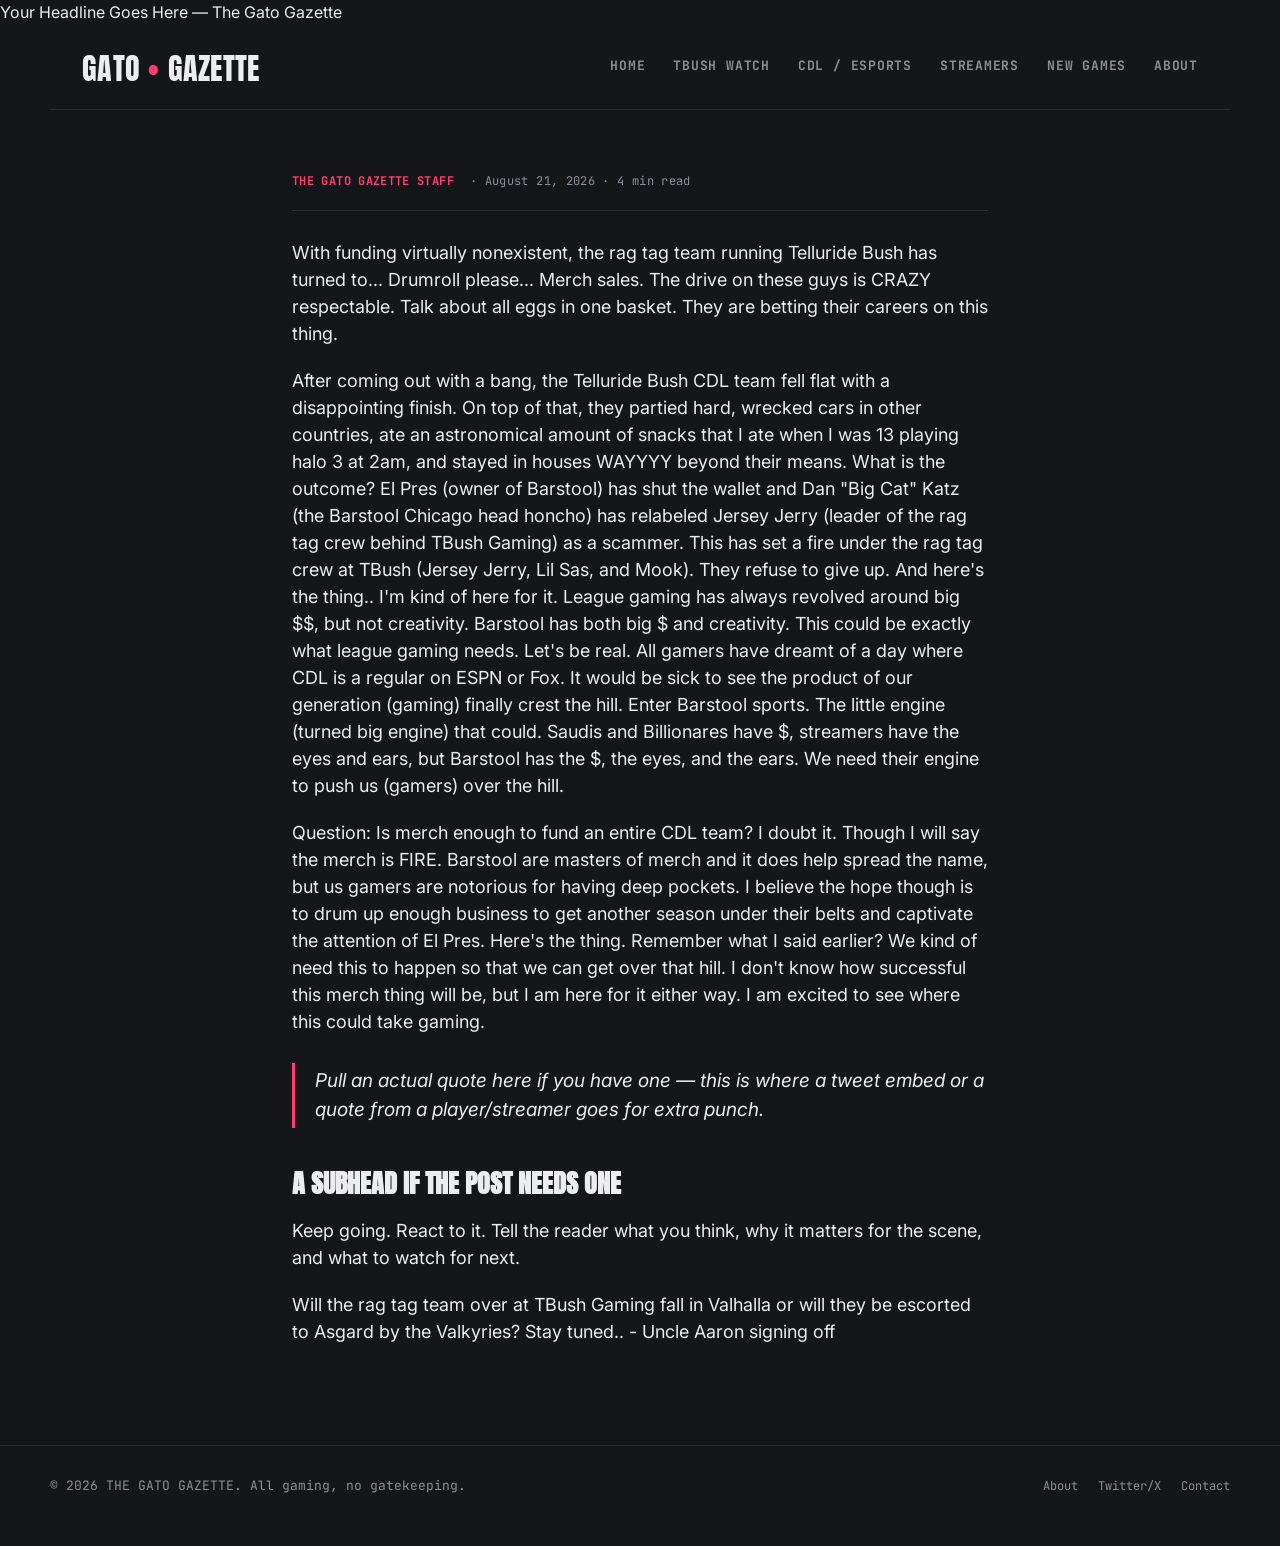
==== telluride-bush-merch.html @ 0218f1b4 "Add files via upload" ====
<!DOCTYPE html>
<html lang="en">
<head>
<meta charset="UTF-8">
<meta name="viewport" content="width=device-width, initial-scale=1.0">

<!-- ============================================================
     HOW TO USE THIS TEMPLATE (delete this comment block when done)
     1. Duplicate this file, rename it something like: my-new-post.html
     2. Replace the <title>, meta description, and og: tags below
     3. Replace the H1, dek, byline, and body paragraphs
     4. Add a link to this new file from index.html's card grid
     5. That's it — no build step, no database, just HTML
     ============================================================ -->

<!-- PAGE TITLE: put your punchy headline here, keep it under ~60 characters -->
<Telluride Bush raising funds by Merch?>Your Headline Goes Here — The Gato Gazette</title>

<!-- META DESCRIPTION: 1-2 sentence summary, this is what shows up in Google -->
<Telluride Bush is using unconventional means to fund after denial from El Pres. Is Jersey Jerry performing his trademark scams or is he own to something..>

<meta property="og:title" content="Your Headline Goes Here">
<meta property="og:description" content="Same short summary as above.">
<meta property="og:type" content="article">
<meta property="og:url" content="https://thegatogazette.com/posts/my-new-post.html">
<meta name="twitter:card" content="summary_large_image">

<link rel="canonical" href="https://thegatogazette.com/posts/my-new-post.html">
<link rel="stylesheet" href="../css/style.css">
</head>
<body>

<header class="site-header">
  <a href="../index.html" class="brand">GATO<span class="dot">•</span>GAZETTE</a>
  <nav class="primary-nav">
    <a href="../index.html">Home</a>
    <a href="../index.html#tbush">TBush Watch</a>
    <a href="../index.html#cdl">CDL / Esports</a>
    <a href="../index.html#streamers">Streamers</a>
    <a href="../index.html#games">New Games</a>
    <a href="../about.html">About</a>
  </nav>
</header>

<article class="post-wrap">
  <!-- pick the tag that matches: tag / tag gold / tag outline -->
  <TBush Watch>

  <Funding a CDL League Team with Merch Sales??>
  <The rag tag crew that is somehow running a pretty competative CDL Team is making up for lost funding by... MERCH?>

  <p class="byline mono"><span class="hot">THE GATO GAZETTE STAFF</span> · August 21, 2026 · 4 min read</p>

  <div class="post-body">
    <p>With funding virtually nonexistent, the rag tag team running Telluride Bush has turned to... Drumroll please... Merch sales. The drive on these guys is CRAZY respectable. Talk about all eggs in one basket. They are betting their careers on this thing.</p>

    <p>After coming out with a bang, the Telluride Bush CDL team fell flat with a disappointing finish. On top of that, they partied hard, wrecked cars in other countries, ate an astronomical amount of snacks that I ate when I was 13 playing halo 3 at 2am, and stayed in houses WAYYYY beyond their means. What is the outcome? El Pres (owner of Barstool) has shut the wallet and Dan "Big Cat" Katz (the Barstool Chicago head honcho) has relabeled Jersey Jerry (leader of the rag tag crew behind TBush Gaming) as a scammer. This has set a fire under the rag tag crew at TBush (Jersey Jerry, Lil Sas, and Mook). They refuse to give up. And here's the thing.. I'm kind of here for it. League gaming has always revolved around big $$, but not creativity. Barstool has both big $ and creativity. This could be exactly what league gaming needs. Let's be real. All gamers have dreamt of a day where CDL is a regular on ESPN or Fox. It would be sick to see the product of our generation (gaming) finally crest the hill. Enter Barstool sports. The little engine (turned big engine) that could. Saudis and Billionares have $, streamers have the eyes and ears, but Barstool has the $, the eyes, and the ears. We need their engine to push us (gamers) over the hill.</p>

    <p>Question: Is merch enough to fund an entire CDL team? I doubt it. Though I will say the merch is FIRE. Barstool are masters of merch and it does help spread the name, but us gamers are notorious for having deep pockets. I believe the hope though is to drum up enough business to get another season under their belts and captivate the attention of El Pres. Here's the thing. Remember what I said earlier? We kind of need this to happen so that we can get over that hill. I don't know how successful this merch thing will be, but I am here for it either way. I am excited to see where this could take gaming.</p>

    <blockquote>Pull an actual quote here if you have one — this is where a tweet
    embed or a quote from a player/streamer goes for extra punch.</blockquote>

    <h2>A Subhead If The Post Needs One</h2>
    <p>Keep going. React to it. Tell the reader what you think, why it matters for
    the scene, and what to watch for next.</p>

    <p>Will the rag tag team over at TBush Gaming fall in Valhalla or will they be escorted to Asgard by the Valkyries? Stay tuned.. - Uncle Aaron signing off</p>
  </div>
</article>

<footer>
  <div class="footer-inner">
    <p class="mono">© 2026 THE GATO GAZETTE. All gaming, no gatekeeping.</p>
    <div class="footer-links">
      <a href="../about.html">About</a>
      <a href="#">Twitter/X</a>
      <a href="#">Contact</a>
    </div>
  </div>
</footer>

</body>
</html>
---- css/style.css ----
/* ============================================
   THE GATO GAZETTE — design tokens
   Palette:
   --ink:        #14161A   (near-black charcoal, not pure black)
   --paper:      #EDEDEF   (off-white text)
   --mute:       #8B8F98   (secondary text / meta)
   --line:       #2A2D33   (hairline dividers on dark)
   --hot:        #FF3D6E   (signature accent — broadcast magenta/red)
   --gold:       #FFC53D   (secondary accent — score/highlight gold)
   --panel:      #1B1E24   (card surface, slightly lifted off ink)
   Type:
   Display: 'Anton' — condensed, heavy, broadcast lower-third energy
   Body:    'Inter' — clean, readable, gets out of the way
   Utility: 'JetBrains Mono' — tags, timestamps, scoreboard readouts
   ============================================ */

@import url('https://fonts.googleapis.com/css2?family=Anton&family=Inter:wght@400;500;600;700;800&family=JetBrains+Mono:wght@500;700&display=swap');

:root {
  --ink: #14161A;
  --paper: #EDEDEF;
  --mute: #8B8F98;
  --line: #2A2D33;
  --hot: #FF3D6E;
  --gold: #FFC53D;
  --panel: #1B1E24;
  --radius: 6px;
}

* { box-sizing: border-box; }

html { scroll-behavior: smooth; }

body {
  margin: 0;
  background: var(--ink);
  color: var(--paper);
  font-family: 'Inter', system-ui, sans-serif;
  line-height: 1.5;
  -webkit-font-smoothing: antialiased;
}

a { color: inherit; text-decoration: none; }

img { max-width: 100%; display: block; }

.mono {
  font-family: 'JetBrains Mono', monospace;
}

/* ================= SCORE TICKER — signature element ================= */
/* A live-broadcast style strip that scrolls the day's headlines/scores,
   the same way a CDL or ESPN broadcast runs a lower-third. This is the
   one thing the whole site is built around. */

.ticker {
  background: var(--hot);
  color: var(--ink);
  overflow: hidden;
  white-space: nowrap;
  position: relative;
  border-bottom: 2px solid var(--ink);
}

.ticker::before {
  content: 'LIVE';
  position: absolute;
  left: 0; top: 0; bottom: 0;
  display: flex;
  align-items: center;
  padding: 0 14px;
  background: var(--ink);
  color: var(--hot);
  font-family: 'JetBrains Mono', monospace;
  font-weight: 700;
  font-size: 12px;
  letter-spacing: 0.08em;
  z-index: 2;
}

.ticker-track {
  display: inline-flex;
  padding-left: 90px;
  animation: ticker-scroll 32s linear infinite;
  font-family: 'JetBrains Mono', monospace;
  font-weight: 700;
  font-size: 13px;
  letter-spacing: 0.02em;
}

.ticker-track span {
  padding: 8px 28px;
  border-right: 2px solid rgba(20,22,26,0.35);
}

@keyframes ticker-scroll {
  0% { transform: translateX(0); }
  100% { transform: translateX(-50%); }
}

@media (prefers-reduced-motion: reduce) {
  .ticker-track { animation: none; }
}

/* ================= HEADER ================= */

.site-header {
  display: flex;
  align-items: center;
  justify-content: space-between;
  padding: 22px 32px 18px;
  max-width: 1180px;
  margin: 0 auto;
  border-bottom: 1px solid var(--line);
}

.brand {
  font-family: 'Anton', sans-serif;
  font-size: 30px;
  letter-spacing: 0.01em;
  text-transform: uppercase;
  display: flex;
  align-items: baseline;
  gap: 8px;
}

.brand .dot { color: var(--hot); }

nav.primary-nav {
  display: flex;
  gap: 28px;
}

nav.primary-nav a {
  font-family: 'JetBrains Mono', monospace;
  font-size: 13px;
  font-weight: 700;
  text-transform: uppercase;
  letter-spacing: 0.06em;
  color: var(--mute);
  padding-bottom: 4px;
  border-bottom: 2px solid transparent;
  transition: color .15s ease, border-color .15s ease;
}

nav.primary-nav a:hover,
nav.primary-nav a.active {
  color: var(--paper);
  border-color: var(--hot);
}

.nav-toggle { display: none; }

/* ================= HERO ================= */

.hero {
  max-width: 1180px;
  margin: 0 auto;
  padding: 44px 32px 8px;
  display: grid;
  grid-template-columns: 1.3fr 1fr;
  gap: 36px;
}

.hero-main {
  position: relative;
  background: var(--panel);
  border-radius: var(--radius);
  overflow: hidden;
  border: 1px solid var(--line);
}

.hero-main::before {
  content: '';
  position: absolute;
  top: 0; left: 0;
  width: 6px; height: 100%;
  background: linear-gradient(180deg, var(--hot), var(--gold));
}

.hero-media {
  aspect-ratio: 16/9;
  background:
    linear-gradient(135deg, rgba(255,61,110,0.25), rgba(255,197,61,0.12)),
    repeating-linear-gradient(45deg, #22252c 0 2px, #1b1e24 2px 40px);
  display: flex;
  align-items: flex-end;
  padding: 18px;
}

.tag {
  font-family: 'JetBrains Mono', monospace;
  font-size: 11px;
  font-weight: 700;
  letter-spacing: 0.08em;
  text-transform: uppercase;
  background: var(--hot);
  color: var(--ink);
  padding: 4px 9px;
  border-radius: 3px;
  display: inline-block;
}

.tag.gold { background: var(--gold); }
.tag.outline { background: transparent; color: var(--gold); border: 1px solid var(--gold); }

.hero-body { padding: 24px 26px 30px; }

.hero-body h1 {
  font-family: 'Anton', sans-serif;
  font-size: 40px;
  line-height: 1.05;
  text-transform: uppercase;
  margin: 14px 0 12px;
}

.hero-body p.dek {
  color: var(--mute);
  font-size: 16px;
  margin: 0 0 14px;
  max-width: 54ch;
}

.byline {
  font-family: 'JetBrains Mono', monospace;
  font-size: 12px;
  color: var(--mute);
  letter-spacing: 0.03em;
}

.byline .hot { color: var(--hot); font-weight: 700; }

/* side rail */
.side-rail {
  display: flex;
  flex-direction: column;
  gap: 18px;
}

.rail-card {
  background: var(--panel);
  border: 1px solid var(--line);
  border-radius: var(--radius);
  padding: 16px 18px;
}

.rail-card h3 {
  font-family: 'Anton', sans-serif;
  text-transform: uppercase;
  font-size: 19px;
  margin: 8px 0 6px;
  line-height: 1.1;
}

.rail-card p {
  color: var(--mute);
  font-size: 14px;
  margin: 0;
}

.rail-eyebrow {
  font-family: 'JetBrains Mono', monospace;
  font-size: 11px;
  color: var(--gold);
  letter-spacing: 0.08em;
  text-transform: uppercase;
}

/* ================= CATEGORY TABS ================= */

.section-wrap {
  max-width: 1180px;
  margin: 0 auto;
  padding: 40px 32px 60px;
}

.section-head {
  display: flex;
  align-items: center;
  justify-content: space-between;
  border-bottom: 1px solid var(--line);
  padding-bottom: 14px;
  margin-bottom: 22px;
}

.section-head h2 {
  font-family: 'Anton', sans-serif;
  text-transform: uppercase;
  font-size: 26px;
  margin: 0;
}

.section-head h2 .hot { color: var(--hot); }

.tabs {
  display: flex;
  gap: 6px;
  flex-wrap: wrap;
}

.tabs button {
  font-family: 'JetBrains Mono', monospace;
  font-size: 12px;
  font-weight: 700;
  text-transform: uppercase;
  letter-spacing: 0.04em;
  background: transparent;
  border: 1px solid var(--line);
  color: var(--mute);
  padding: 7px 13px;
  border-radius: 20px;
  cursor: pointer;
  transition: all .15s ease;
}

.tabs button:hover { color: var(--paper); border-color: var(--mute); }

.tabs button.active {
  background: var(--hot);
  border-color: var(--hot);
  color: var(--ink);
}

/* card grid */

.grid {
  display: grid;
  grid-template-columns: repeat(3, 1fr);
  gap: 22px;
}

.card {
  background: var(--panel);
  border: 1px solid var(--line);
  border-radius: var(--radius);
  overflow: hidden;
  display: flex;
  flex-direction: column;
  transition: transform .15s ease, border-color .15s ease;
}

.card:hover {
  transform: translateY(-3px);
  border-color: var(--hot);
}

.card-media {
  aspect-ratio: 16/10;
  background: repeating-linear-gradient(45deg, #22252c 0 2px, #1b1e24 2px 36px);
  padding: 12px;
  display: flex;
  align-items: flex-start;
}

.card-body { padding: 16px 18px 20px; flex: 1; display: flex; flex-direction: column; }

.card-body h3 {
  font-family: 'Anton', sans-serif;
  text-transform: uppercase;
  font-size: 20px;
  line-height: 1.1;
  margin: 10px 0 8px;
}

.card-body p {
  color: var(--mute);
  font-size: 14px;
  margin: 0 0 14px;
  flex: 1;
}

.card-meta {
  font-family: 'JetBrains Mono', monospace;
  font-size: 11px;
  color: var(--mute);
  display: flex;
  justify-content: space-between;
  border-top: 1px solid var(--line);
  padding-top: 10px;
}

/* ================= FOOTER ================= */

footer {
  border-top: 1px solid var(--line);
  padding: 30px 32px 50px;
}

.footer-inner {
  max-width: 1180px;
  margin: 0 auto;
  display: flex;
  justify-content: space-between;
  align-items: center;
  flex-wrap: wrap;
  gap: 16px;
}

.footer-inner p {
  color: var(--mute);
  font-size: 13px;
  margin: 0;
}

.footer-links {
  display: flex;
  gap: 20px;
  font-family: 'JetBrains Mono', monospace;
  font-size: 12px;
  color: var(--mute);
}

.footer-links a:hover { color: var(--hot); }

/* ================= POST PAGE ================= */

.post-wrap {
  max-width: 760px;
  margin: 0 auto;
  padding: 50px 32px 80px;
}

.post-wrap h1 {
  font-family: 'Anton', sans-serif;
  text-transform: uppercase;
  font-size: 44px;
  line-height: 1.05;
  margin: 18px 0 14px;
}

.post-wrap .dek {
  color: var(--mute);
  font-size: 18px;
  margin-bottom: 18px;
}

.post-wrap .byline {
  display: flex;
  gap: 16px;
  margin-bottom: 28px;
  padding-bottom: 20px;
  border-bottom: 1px solid var(--line);
}

.post-body p {
  font-size: 18px;
  margin: 0 0 20px;
}

.post-body blockquote {
  border-left: 3px solid var(--hot);
  margin: 28px 0;
  padding: 4px 0 4px 20px;
  font-size: 19px;
  color: var(--paper);
  font-style: italic;
}

.post-body h2 {
  font-family: 'Anton', sans-serif;
  text-transform: uppercase;
  font-size: 26px;
  margin: 36px 0 14px;
}

/* ================= RESPONSIVE ================= */

@media (max-width: 860px) {
  .hero { grid-template-columns: 1fr; }
  .grid { grid-template-columns: repeat(2, 1fr); }
}

@media (max-width: 620px) {
  .site-header { padding: 18px 20px; flex-wrap: wrap; gap: 12px; }
  nav.primary-nav { gap: 18px; order: 3; width: 100%; overflow-x: auto; }
  .hero, .section-wrap { padding-left: 20px; padding-right: 20px; }
  .grid { grid-template-columns: 1fr; }
  .hero-body h1 { font-size: 30px; }
  .post-wrap h1 { font-size: 32px; }
}

/* focus visibility for accessibility */
a:focus-visible, button:focus-visible {
  outline: 2px solid var(--gold);
  outline-offset: 2px;
}
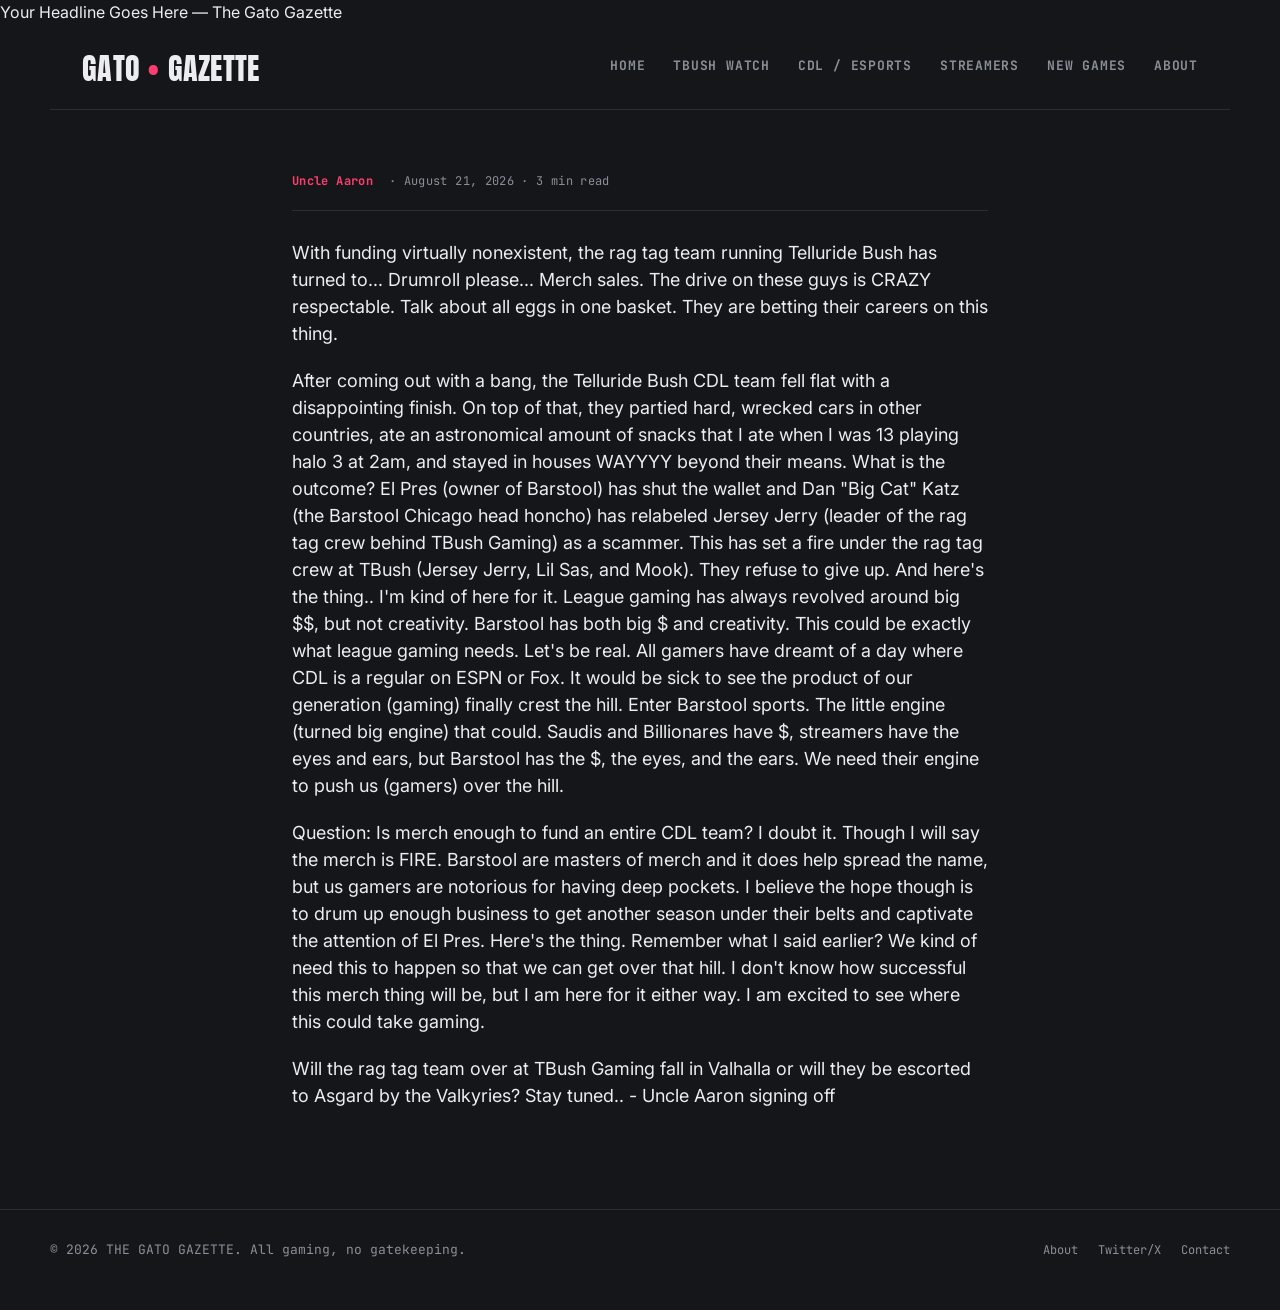
==== commit dfd9cd13: "Add files via upload" ====
--- a/telluride-bush-merch.html
+++ b/telluride-bush-merch.html
@@ -49,7 +49,7 @@
   <Funding a CDL League Team with Merch Sales??>
   <The rag tag crew that is somehow running a pretty competative CDL Team is making up for lost funding by... MERCH?>
 
-  <p class="byline mono"><span class="hot">THE GATO GAZETTE STAFF</span> · August 21, 2026 · 4 min read</p>
+  <p class="byline mono"><span class="hot">Uncle Aaron</span> · August 21, 2026 · 3 min read</p>
 
   <div class="post-body">
     <p>With funding virtually nonexistent, the rag tag team running Telluride Bush has turned to... Drumroll please... Merch sales. The drive on these guys is CRAZY respectable. Talk about all eggs in one basket. They are betting their careers on this thing.</p>
@@ -58,14 +58,10 @@
 
     <p>Question: Is merch enough to fund an entire CDL team? I doubt it. Though I will say the merch is FIRE. Barstool are masters of merch and it does help spread the name, but us gamers are notorious for having deep pockets. I believe the hope though is to drum up enough business to get another season under their belts and captivate the attention of El Pres. Here's the thing. Remember what I said earlier? We kind of need this to happen so that we can get over that hill. I don't know how successful this merch thing will be, but I am here for it either way. I am excited to see where this could take gaming.</p>
 
-    <blockquote>Pull an actual quote here if you have one — this is where a tweet
-    embed or a quote from a player/streamer goes for extra punch.</blockquote>
 
-    <h2>A Subhead If The Post Needs One</h2>
-    <p>Keep going. React to it. Tell the reader what you think, why it matters for
-    the scene, and what to watch for next.</p>
 
-    <p>Will the rag tag team over at TBush Gaming fall in Valhalla or will they be escorted to Asgard by the Valkyries? Stay tuned.. - Uncle Aaron signing off</p>
+    <p>Will the rag tag team over at TBush Gaming fall in Valhalla or will they be escorted to Asgard by the Valkyries? Stay tuned.. 
+- Uncle Aaron signing off</p>
   </div>
 </article>
 
